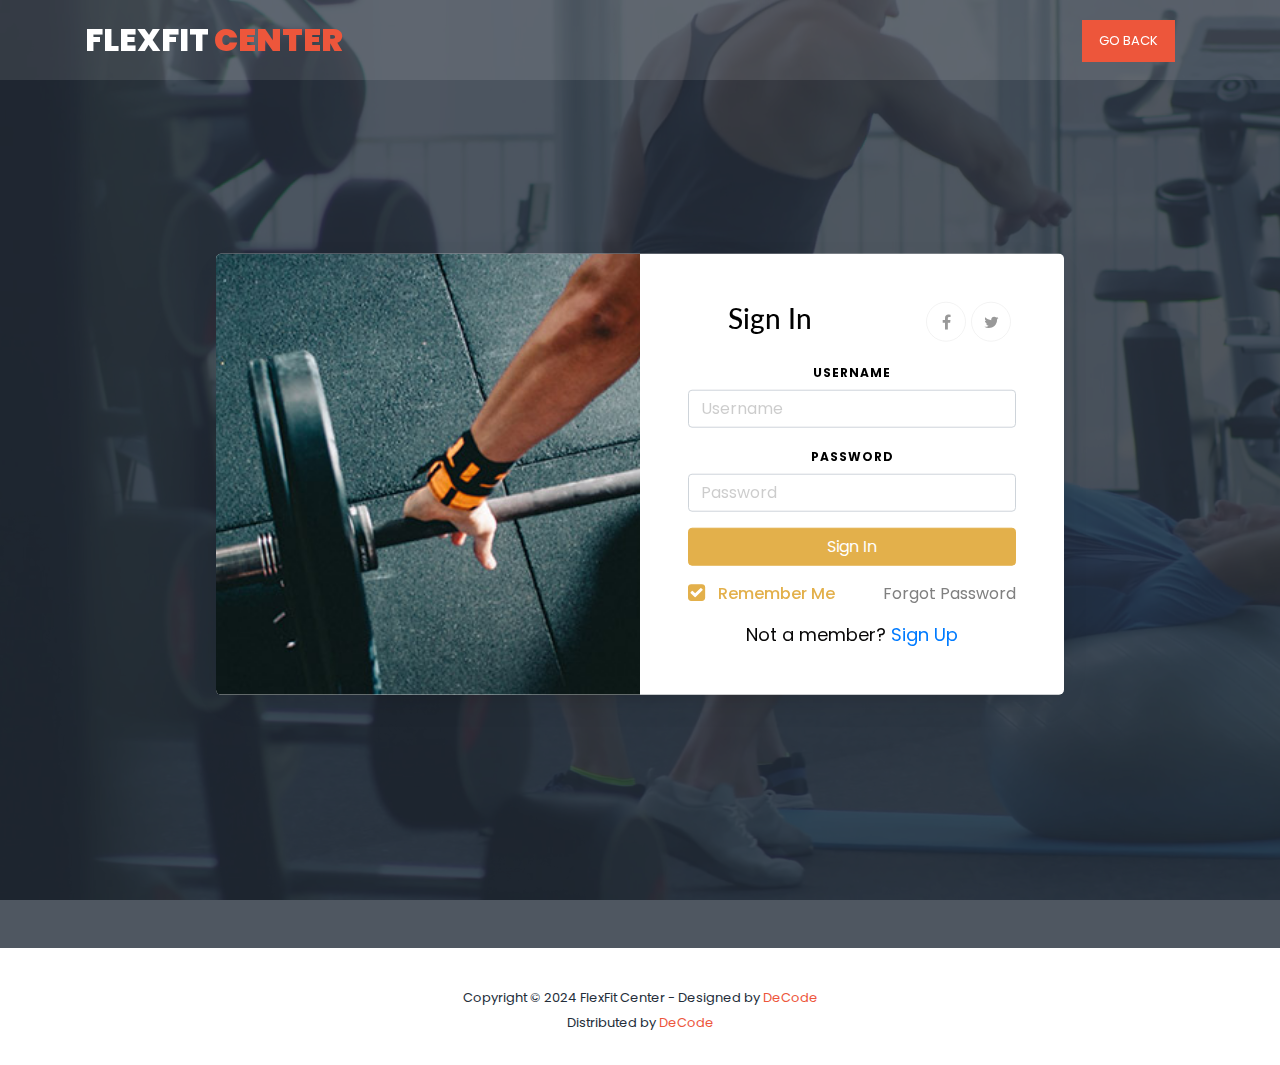
==== login.html @ 02bfbcd3 "Add files via upload" ====
<!doctype html>
<html lang="en">
<head>
    <title>FlexFit Center - Login/Register</title>
    <meta charset="utf-8">
    <meta name="viewport" content="width=device-width, initial-scale=1, shrink-to-fit=no">

    <link href="https://fonts.googleapis.com/css?family=Lato:300,400,700&display=swap" rel="stylesheet">

    <link rel="stylesheet" href="https://stackpath.bootstrapcdn.com/font-awesome/4.7.0/css/font-awesome.min.css">

    <link rel="stylesheet" href="assets/css/style.css">

    <link rel="stylesheet" type="text/css" href="assets/css/bootstrap.min.css">

    <link rel="stylesheet" type="text/css" href="assets/css/font-awesome.css">

    <link rel="stylesheet" href="assets/css/templatemo-training-studio.css">

    <style>
        img {
            vertical-align: middle;
            border-style: none; }
    </style>


</head>
<body>

<div id="js-preloader" class="js-preloader">
    <div class="preloader-inner">
        <span class="dot"></span>
        <div class="dots">
            <span></span>
            <span></span>
            <span></span>
        </div>
    </div>
</div>

<header class="header-area header-sticky">
    <div class="container">
        <div class="row">
            <div class="col-12">
                <nav class="main-nav">
                    <a href="index.html" class="logo">FlexFit<em> Center</em></a>
                    <ul class="nav">
                        <li class="main-button"><a href="index.html">Go Back</a></li>
                    </ul>
                    <a class='menu-trigger'>
                        <span>Menu</span>
                    </a>
                </nav>
            </div>
        </div>
    </div>
</header>

<div class="main-banner" id="top">
    <video autoplay muted loop id="bg-video">
        <source src="assets/images/gym-video.mp4" type="video/mp4"/>
    </video>
    <br><br><br>
    <div class="video-overlay header-text">
        <div class="caption">
            <div class="row justify-content-center">
                <div class="col-md-12 col-lg-10">
                    <div class="wrap d-md-flex">
                        <div class="img" style="background-image: url(assets/images/training-image-01.jpg);">
                        </div>
                        <div class="login-wrap p-4 p-md-5">
                            <div class="d-flex">
                                <div class="w-100">
                                    <h3 class="mb-4">Sign In</h3>
                                </div>
                                <div class="w-100">
                                    <p class="social-media d-flex justify-content-end">
                                        <a href="#" class="social-icon d-flex align-items-center justify-content-center"><span
                                                    class="fa fa-facebook"></span></a>
                                        <a href="#" class="social-icon d-flex align-items-center justify-content-center"><span
                                                    class="fa fa-twitter"></span></a>
                                    </p>
                                </div>
                            </div>
                            <form action="login.php" method="post" class="signin-form">
								<div class="form-group mb-3">
									<label class="label" for="adname">Username</label><br>
									<input type="text" class="form-control" placeholder="Username" name="name" required>
                                    <i class="input-icon uil uil-user"></i>
								</div>
								<div class="form-group mb-3">
									<label class="label" for="adpass">Password</label>
									<input type="password" class="form-control" placeholder="Password" name="adpass" required>
                                    <i class="input-icon uil uil-lock-alt"></i>
								</div>
								<div class="form-group">
									<button type="submit" name="submit" class="form-control btn btn-primary rounded submit px-3">Sign In</button>
								</div>
								<div class="form-group d-md-flex">
									<div class="w-50 text-left">
										<label class="checkbox-wrap checkbox-primary mb-0">Remember Me
											<input type="checkbox" checked>
											<span class="checkmark"></span>
										</label>
									</div>
									<div class="w-50 text-md-right">
										<a href="#">Forgot Password</a>
									</div>
								</div>
							</form>
							
                            <p class="text-center">Not a member? <a href="/training-studio-1.0.0/signup-form-20/signup.html">Sign Up</a></p>
                        </div>
                    </div>
                </div>
            </div>
        </div>
    </div>
</div>

<footer>
    <div class="container">
        <div class="row">
            <div class="col-lg-12">
                <p>Copyright &copy; 2024 FlexFit Center

                    - Designed by <a href="/training-studio-1.0.0/admin_login.html" class="tm-text-link">DeCode</a><br>

                    Distributed by <a rel="nofollow" href="#" class="tm-text-link"
                                      target="_blank">DeCode</a>

                </p>


            </div>
        </div>
    </div>
</footer>


<!-- jQuery -->
<script src="assets/js/jquery-2.1.0.min.js"></script>
<script src="assets/js/jquery.min.js"></script>

<!-- Bootstrap -->
<script src="assets/js/popper.js"></script>
<script src="assets/js/bootstrap.min.js"></script>

<!-- Plugins -->
<script src="assets/js/scrollreveal.min.js"></script>
<script src="assets/js/waypoints.min.js"></script>
<script src="assets/js/jquery.counterup.min.js"></script>
<script src="assets/js/imgfix.min.js"></script>
<script src="assets/js/mixitup.js"></script>
<script src="assets/js/accordions.js"></script>

<!-- Global Init -->
<script src="assets/js/custom.js"></script>
<script src="assets/js/main.js"></script>

</body>
</html>
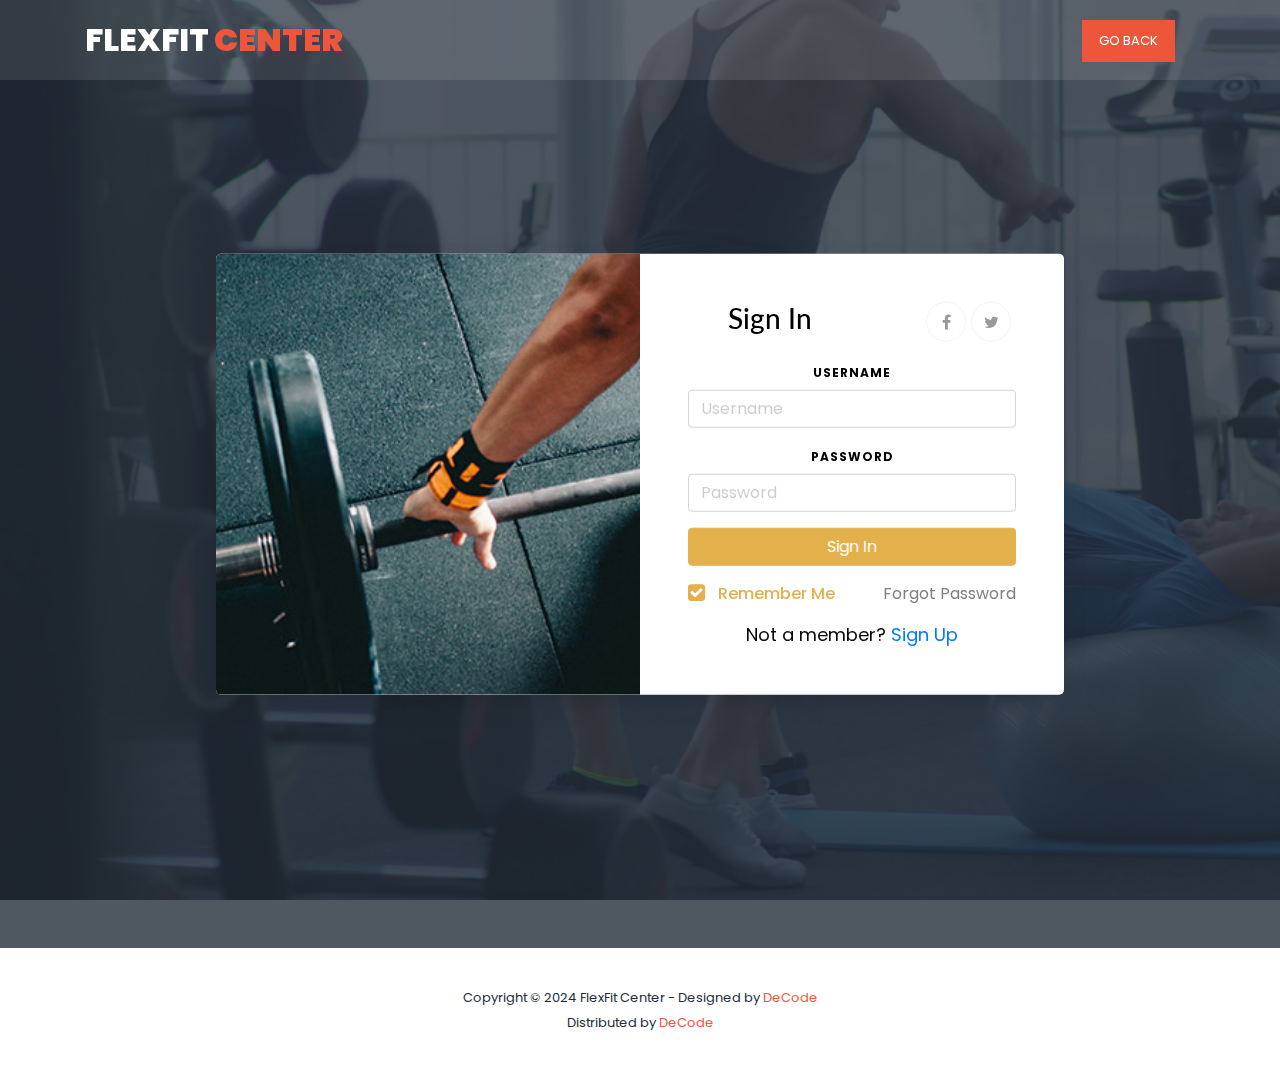
==== commit 36c5be59: "Update login.html" ====
--- a/login.html
+++ b/login.html
@@ -110,7 +110,7 @@
 								</div>
 							</form>
 							
-                            <p class="text-center">Not a member? <a href="/training-studio-1.0.0/signup-form-20/signup.html">Sign Up</a></p>
+                            <p class="text-center">Not a member? <a href="/signup-form-20/signup.html">Sign Up</a></p>
                         </div>
                     </div>
                 </div>
